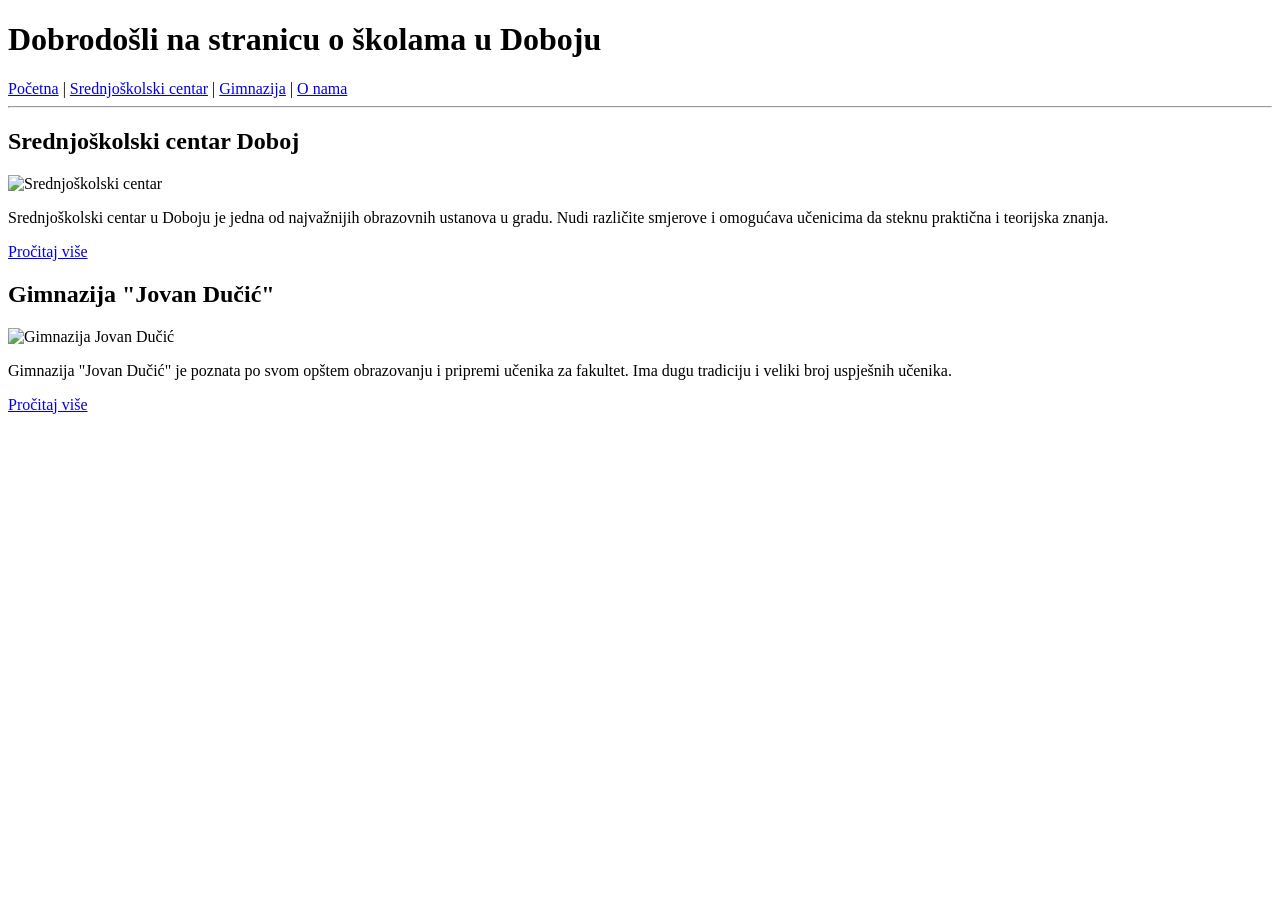
==== index.html @ 1fb60798 "Create index.html" ====
<!DOCTYPE html>
<html lang="bs">
<head>
    <meta charset="UTF-8">
    <title>Škole u Doboju</title>
    <link rel="stylesheet" href="index.css">
</head>
<body>

    <h1>Dobrodošli na stranicu o školama u Doboju</h1>

    <nav>
        <a href="index.html">Početna</a> |
        <a href="clanak1.html">Srednjoškolski centar</a> |
        <a href="clanak2.html">Gimnazija</a> |
        <a href="about.html">O nama</a>
    </nav>

    <hr>

    <h2>Srednjoškolski centar Doboj</h2>
    <img src="placeholder.jpg" alt="Srednjoškolski centar" width="300">
    <p>
        Srednjoškolski centar u Doboju je jedna od najvažnijih obrazovnih ustanova u gradu.
        Nudi različite smjerove i omogućava učenicima da steknu praktična i teorijska znanja.
    </p>
    <a href="clanak1.html">Pročitaj više</a>

    <h2>Gimnazija "Jovan Dučić"</h2>
    <img src="placeholder.jpg" alt="Gimnazija Jovan Dučić" width="300">
    <p>
        Gimnazija "Jovan Dučić" je poznata po svom opštem obrazovanju i pripremi učenika za fakultet.
        Ima dugu tradiciju i veliki broj uspješnih učenika.
    </p>
    <a href="clanak2.html">Pročitaj više</a>

</body>
</html>
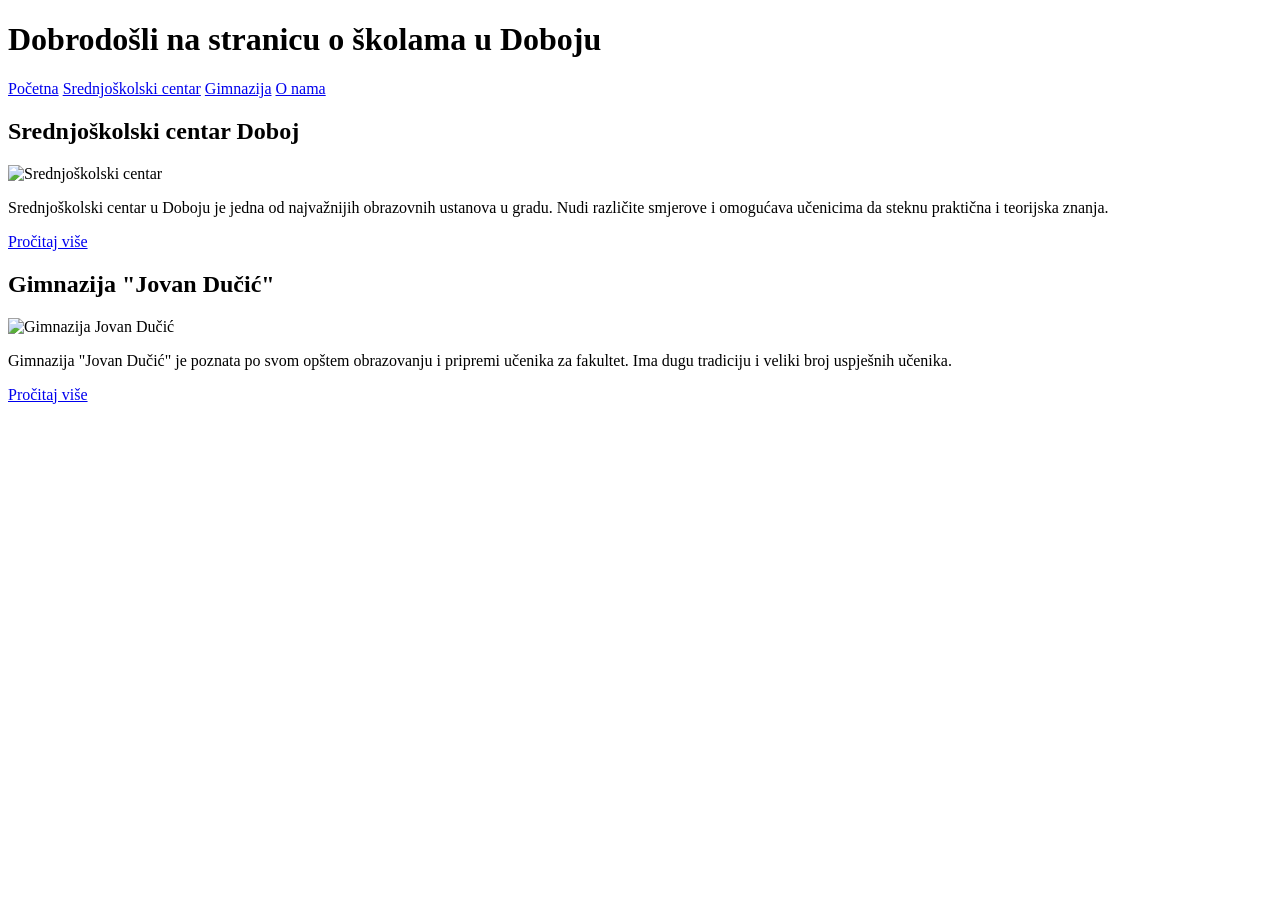
==== commit 8a34f797: "Refactor index.html to include school articles Reorganized HTML structure to improve layout and adde" ====
--- a/index.html
+++ b/index.html
@@ -3,36 +3,40 @@
 <head>
     <meta charset="UTF-8">
     <title>Škole u Doboju</title>
-    <link rel="stylesheet" href="index.css">
+    <link rel="stylesheet" href="style.css">
 </head>
 <body>
 
     <h1>Dobrodošli na stranicu o školama u Doboju</h1>
 
     <nav>
-        <a href="index.html">Početna</a> |
-        <a href="clanak1.html">Srednjoškolski centar</a> |
-        <a href="clanak2.html">Gimnazija</a> |
+        <a href="index.html">Početna</a>
+        <a href="clanak1.html">Srednjoškolski centar</a>
+        <a href="clanak2.html">Gimnazija</a>
         <a href="about.html">O nama</a>
     </nav>
 
-    <hr>
+    <div class="container">
+        <article>
+            <h2>Srednjoškolski centar Doboj</h2>
+            <img src="placeholder.jpg" alt="Srednjoškolski centar">
+            <p>
+                Srednjoškolski centar u Doboju je jedna od najvažnijih obrazovnih ustanova u gradu.
+                Nudi različite smjerove i omogućava učenicima da steknu praktična i teorijska znanja.
+            </p>
+            <a href="clanak1.html">Pročitaj više</a>
+        </article>
 
-    <h2>Srednjoškolski centar Doboj</h2>
-    <img src="placeholder.jpg" alt="Srednjoškolski centar" width="300">
-    <p>
-        Srednjoškolski centar u Doboju je jedna od najvažnijih obrazovnih ustanova u gradu.
-        Nudi različite smjerove i omogućava učenicima da steknu praktična i teorijska znanja.
-    </p>
-    <a href="clanak1.html">Pročitaj više</a>
-
-    <h2>Gimnazija "Jovan Dučić"</h2>
-    <img src="placeholder.jpg" alt="Gimnazija Jovan Dučić" width="300">
-    <p>
-        Gimnazija "Jovan Dučić" je poznata po svom opštem obrazovanju i pripremi učenika za fakultet.
-        Ima dugu tradiciju i veliki broj uspješnih učenika.
-    </p>
-    <a href="clanak2.html">Pročitaj više</a>
+        <article>
+            <h2>Gimnazija "Jovan Dučić"</h2>
+            <img src="placeholder.jpg" alt="Gimnazija Jovan Dučić">
+            <p>
+                Gimnazija "Jovan Dučić" je poznata po svom opštem obrazovanju i pripremi učenika za fakultet.
+                Ima dugu tradiciju i veliki broj uspješnih učenika.
+            </p>
+            <a href="clanak2.html">Pročitaj više</a>
+        </article>
+    </div>
 
 </body>
 </html>
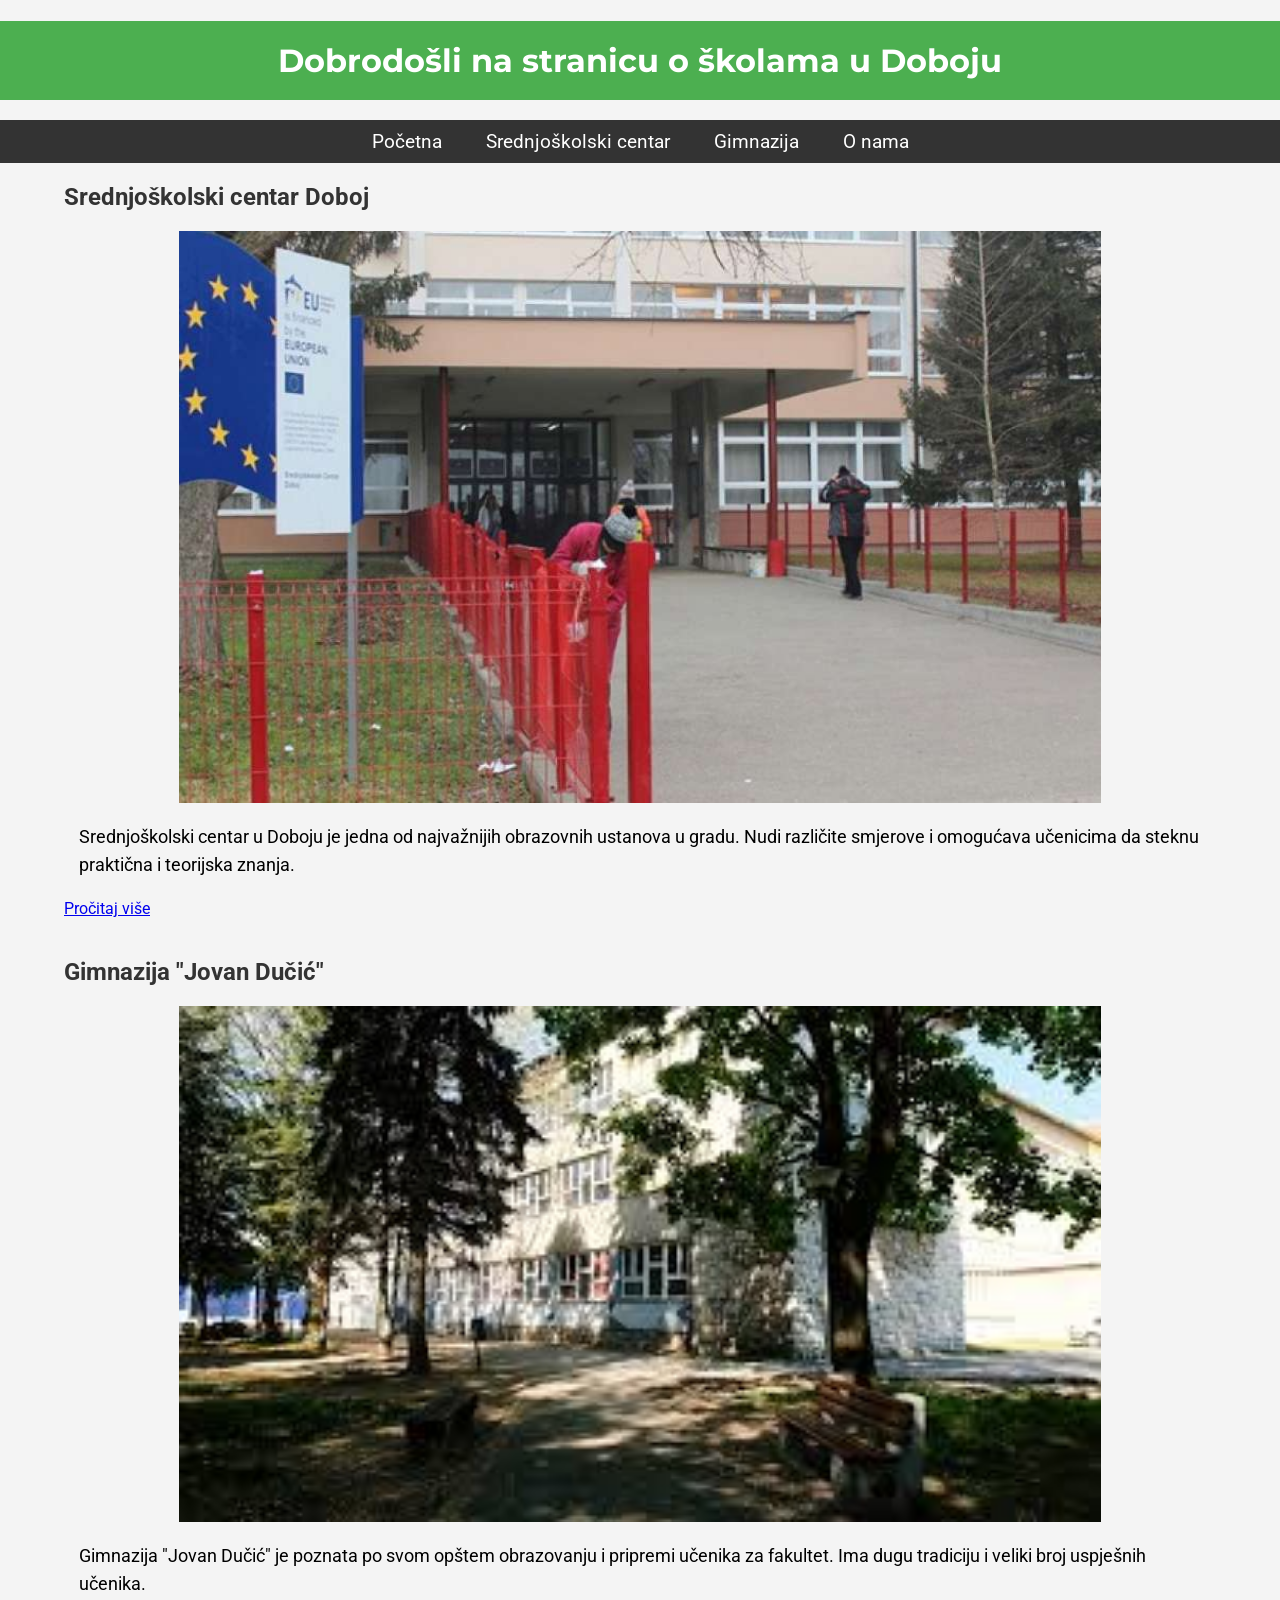
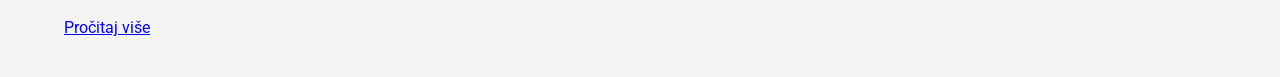
==== commit 239a9b03: "Update links and image sources in index.html" ====
--- a/index.html
+++ b/index.html
@@ -3,23 +3,23 @@
 <head>
     <meta charset="UTF-8">
     <title>Škole u Doboju</title>
-    <link rel="stylesheet" href="style.css">
+    <link rel="stylesheet" href="../css/style.css">
 </head>
 <body>
 
     <h1>Dobrodošli na stranicu o školama u Doboju</h1>
 
     <nav>
-        <a href="index.html">Početna</a>
-        <a href="clanak1.html">Srednjoškolski centar</a>
-        <a href="clanak2.html">Gimnazija</a>
-        <a href="about.html">O nama</a>
+        <a href="../html/index.html">Početna</a>
+        <a href="../html/clanak1.html">Srednjoškolski centar</a>
+        <a href="../html/clanak2.html">Gimnazija</a>
+        <a href="../html/about.html">O nama</a>
     </nav>
 
     <div class="container">
         <article>
             <h2>Srednjoškolski centar Doboj</h2>
-            <img src="placeholder.jpg" alt="Srednjoškolski centar">
+            <img src="../slike/src.jpg" alt="Srednjoškolski centar">
             <p>
                 Srednjoškolski centar u Doboju je jedna od najvažnijih obrazovnih ustanova u gradu.
                 Nudi različite smjerove i omogućava učenicima da steknu praktična i teorijska znanja.
@@ -29,12 +29,12 @@
 
         <article>
             <h2>Gimnazija "Jovan Dučić"</h2>
-            <img src="placeholder.jpg" alt="Gimnazija Jovan Dučić">
+            <img src="../slike/gim.jpg" alt="Gimnazija Jovan Dučić">
             <p>
                 Gimnazija "Jovan Dučić" je poznata po svom opštem obrazovanju i pripremi učenika za fakultet.
                 Ima dugu tradiciju i veliki broj uspješnih učenika.
             </p>
-            <a href="clanak2.html">Pročitaj više</a>
+            <a href="../html/clanak2.html">Pročitaj više</a>
         </article>
     </div>
 
--- a/css/style.css
+++ b/css/style.css
@@ -0,0 +1,82 @@
+
+@import url('https://fonts.googleapis.com/css2?family=Roboto:wght@400;700&family=Montserrat:wght@400;700&display=swap');
+
+body {
+    font-family: 'Roboto', sans-serif; 
+    margin: 0;
+    padding: 0;
+    background-color: #f4f4f4;
+}
+
+h1 {
+    font-family: 'Montserrat', sans-serif; 
+    background-color: #4CAF50;
+    color: white;
+    text-align: center;
+    padding: 20px;
+    margin-bottom: 20px;
+}
+
+nav {
+    text-align: center;
+    background-color: #333;
+    padding: 10px 0;
+}
+
+nav a {
+    text-decoration: none;
+    margin: 0 20px;
+    color: white;
+    font-size: 1.2em;
+}
+
+nav a:hover {
+    color: #4CAF50; 
+}
+
+h2 {
+    color: #333;
+    margin: 20px 0;
+}
+
+img {
+    display: block;
+    margin: 20px auto;
+    width: 80%; 
+}
+
+hr {
+    margin: 20px 0;
+    border: 1px solid #ddd;
+}
+
+p {
+    font-size: 1.1em;
+    line-height: 1.6;
+    margin: 0 15px 20px;
+}
+
+.container {
+    width: 90%;
+    margin: 0 auto;
+    max-width: 1200px;
+}
+
+article {
+    margin-bottom: 40px;
+}
+
+
+h1, h2, p, img {
+    margin-bottom: 20px;
+}
+
+
+body {
+    margin: 0;
+}
+
+
+article p {
+    margin-bottom: 20px;
+}
